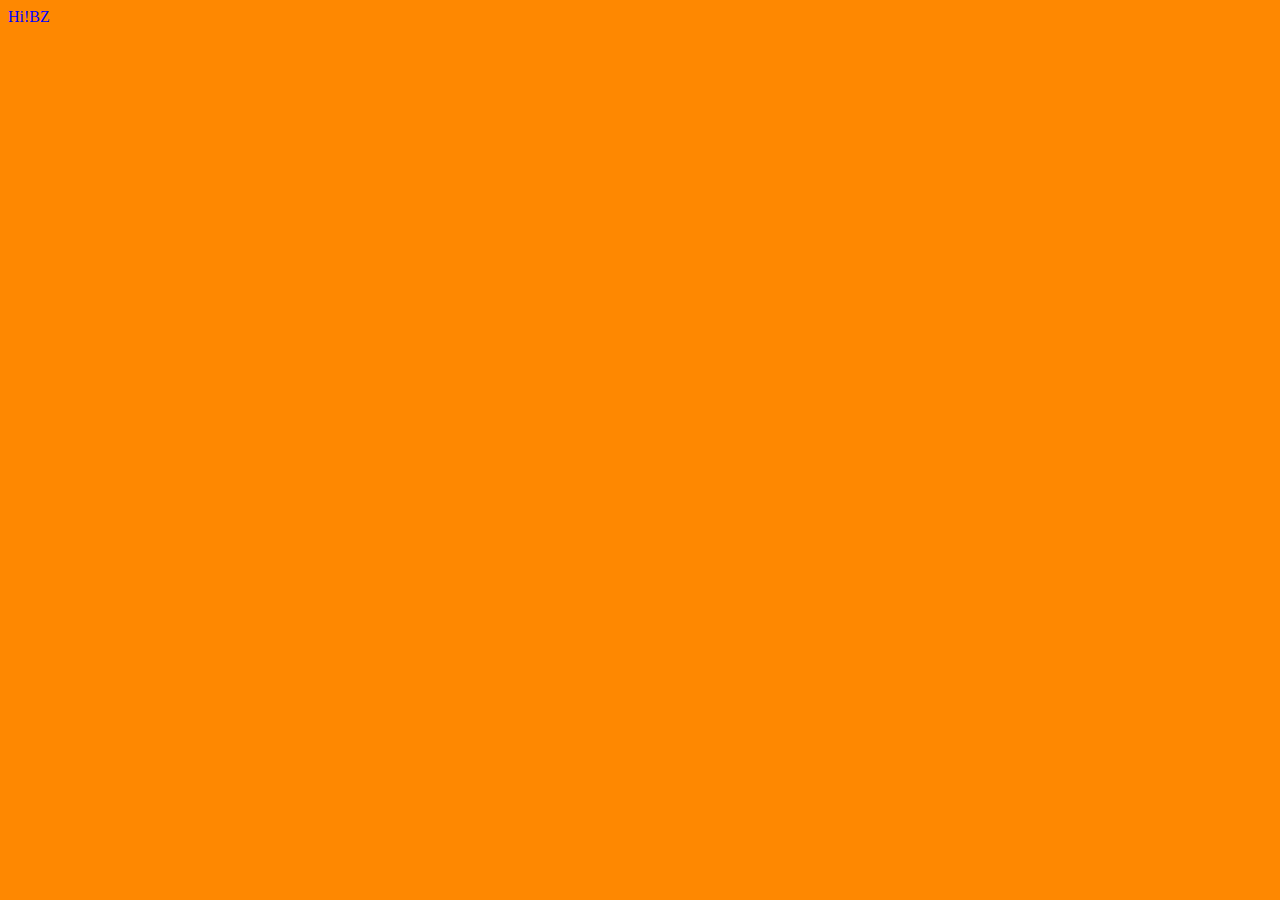
==== index.html @ a319d4e4 "First commit" ====
<!DOCTYPE html>
<html>
    <head>
        <title>Hi!BZ</title>
    	<link rel="stylesheet" href="style.css" type="text/css"/>
    </head>
    <body>
        <div>
            Hi!BZ
        </div>    
    </body>
</html>
---- style.css ----
body{
    background-color: #FE8801;
}

div{
    color: #0000FF;
}
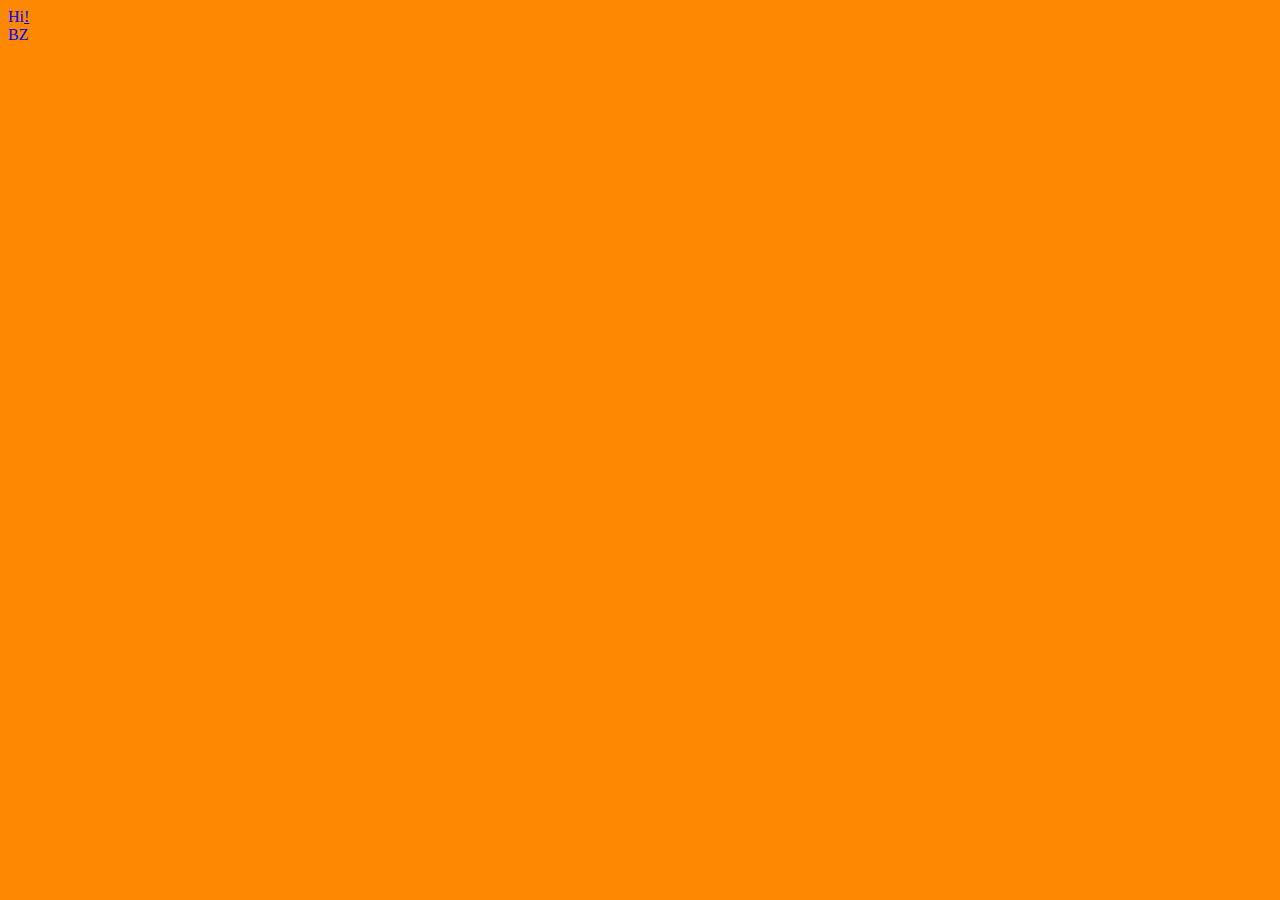
==== commit 1fb517a0: "Update index.html" ====
--- a/index.html
+++ b/index.html
@@ -6,7 +6,8 @@
     </head>
     <body>
         <div>
-            Hi!BZ
+            Hi<a href="https://blairzhang.com">!</a><br/>
+            BZ
         </div>    
     </body>
-</html>+</html>
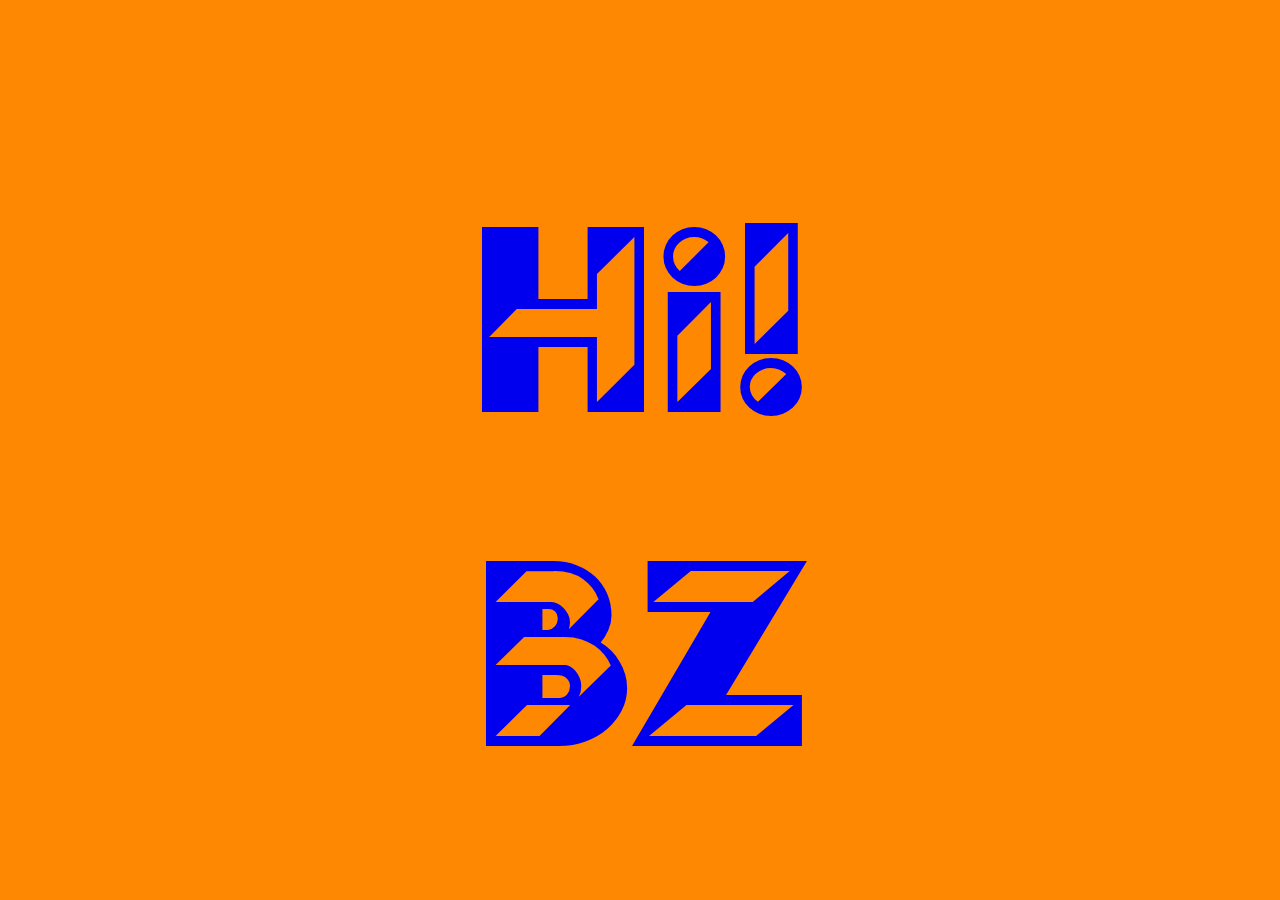
==== commit eec18428: "First commit" ====
--- a/index.html
+++ b/index.html
@@ -3,11 +3,18 @@
     <head>
         <title>Hi!BZ</title>
     	<link rel="stylesheet" href="style.css" type="text/css"/>
+        <script src="https://code.jquery.com/jquery-1.12.0.min.js"></script>
+        <script src="script.js"></script>
     </head>
+   
     <body>
-        <div>
-            Hi<a href="https://blairzhang.com">!</a><br/>
-            BZ
-        </div>    
+        
+        <div class="bg"></div>
+        <div class="text">
+          <a class="trigger" href="project1/project1.html">H</a><a class="trigger" href="https://blairzhang.com">i</a><a class="trigger" href="https://blairzhang.com">!</a><br/>
+          <a class="trigger" href="https://blairzhang.com">B</a><a class="trigger" href="https://blairzhang.com">Z</a>
+        </div>   
+
     </body>
-</html>
+
+</html>--- a/style.css
+++ b/style.css
@@ -1,7 +1,54 @@
-body{
-    background-color: #FE8801;
+@font-face{
+    font-family: 'FerrusClassic';
+    src: url('https://blairyuezhang.github.io/web_advanced/FerrusClassicBold.ttf') format('truetype');
+    font-weight: normal;
+    font-style: normal;
 }
 
-div{
+.ace_content{
+    font-family: 'FerrusClassic';
+}
+
+body {
+    background: #FE8801;
+}
+
+.bg {
+    position: absolute;
+    top: 0;
+    right: 0;
+    bottom: 0;
+    left: 0;
+    width: 100%;
+    height: 100%;
+    background-color: #0000FF;
+    display: none;
+    z-index: -1;
+}
+
+.text {
+    margin-top: 12%;
+    background-color: transparent;
     color: #0000FF;
+    font-family: 'FerrusClassic';
+    font-size: 1500%;
+    text-align: center;
+}
+
+.trigger:link {
+    font-family: 'FerrusClassic';
+    background-color: transparent; 
+    text-decoration: none;
+}
+
+.trigger:visited {
+    color: #0000FF;
+    background-color: transparent;
+    text-decoration: none;
+}
+
+.trigger:hover {
+    color: #FE8801;
+    background-color: transparent;
+    text-decoration: none;
 }